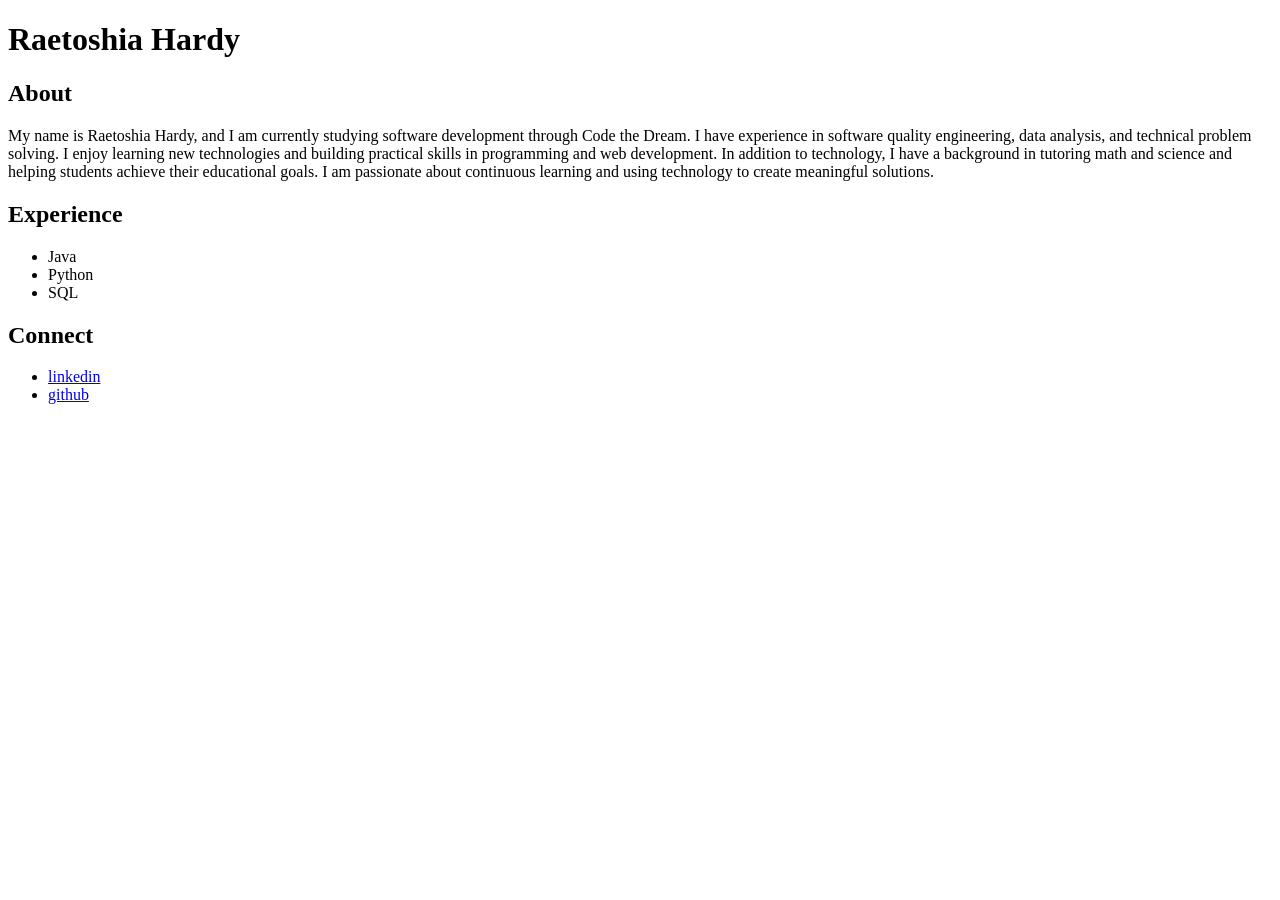
==== index.html @ 8a2d399c "Updated portfolio HTML structure and links" ====
<!DOCTYPE html>
<html>
<head>

<title>Raetoshia Hardy's Portfolio</title>
<meta name="author" content="Raetoshia Hardy">
<meta name="description" content="Lesson 5 portfolio boilerplate">
<meta charset="UTD-8">
</head>
<body>

<h1>Raetoshia Hardy</h1>
<section id="about">
    <h2>About</h2>
    <p>My name is Raetoshia Hardy, and I am currently studying software development through Code the Dream.
       I have experience in software quality engineering, data analysis, and technical problem solving. I 
       enjoy learning new technologies and building practical skills in programming and web development. 
       In addition to technology, I have a background in tutoring math and science and helping students achieve their educational goals. 
       I am passionate about continuous learning and using technology to create meaningful solutions.
    </p>
</section>

<section id="experience">
    <h2>Experience</h2>
    <ul>
        <li>Java</li>
        <li>Python</li>
        <li>SQL</li>
    </ul>
    
</section>

<section id="connect">

    <h2>Connect</h2>
    <ul>
        <li><a href="https://www.linkedin.com/in/raetoshia-hardy-07698698">linkedin</a></li>
        <li><a href="https://github.com/rhard32">github</a></li>
    </ul>

</section>

</body>





</html>
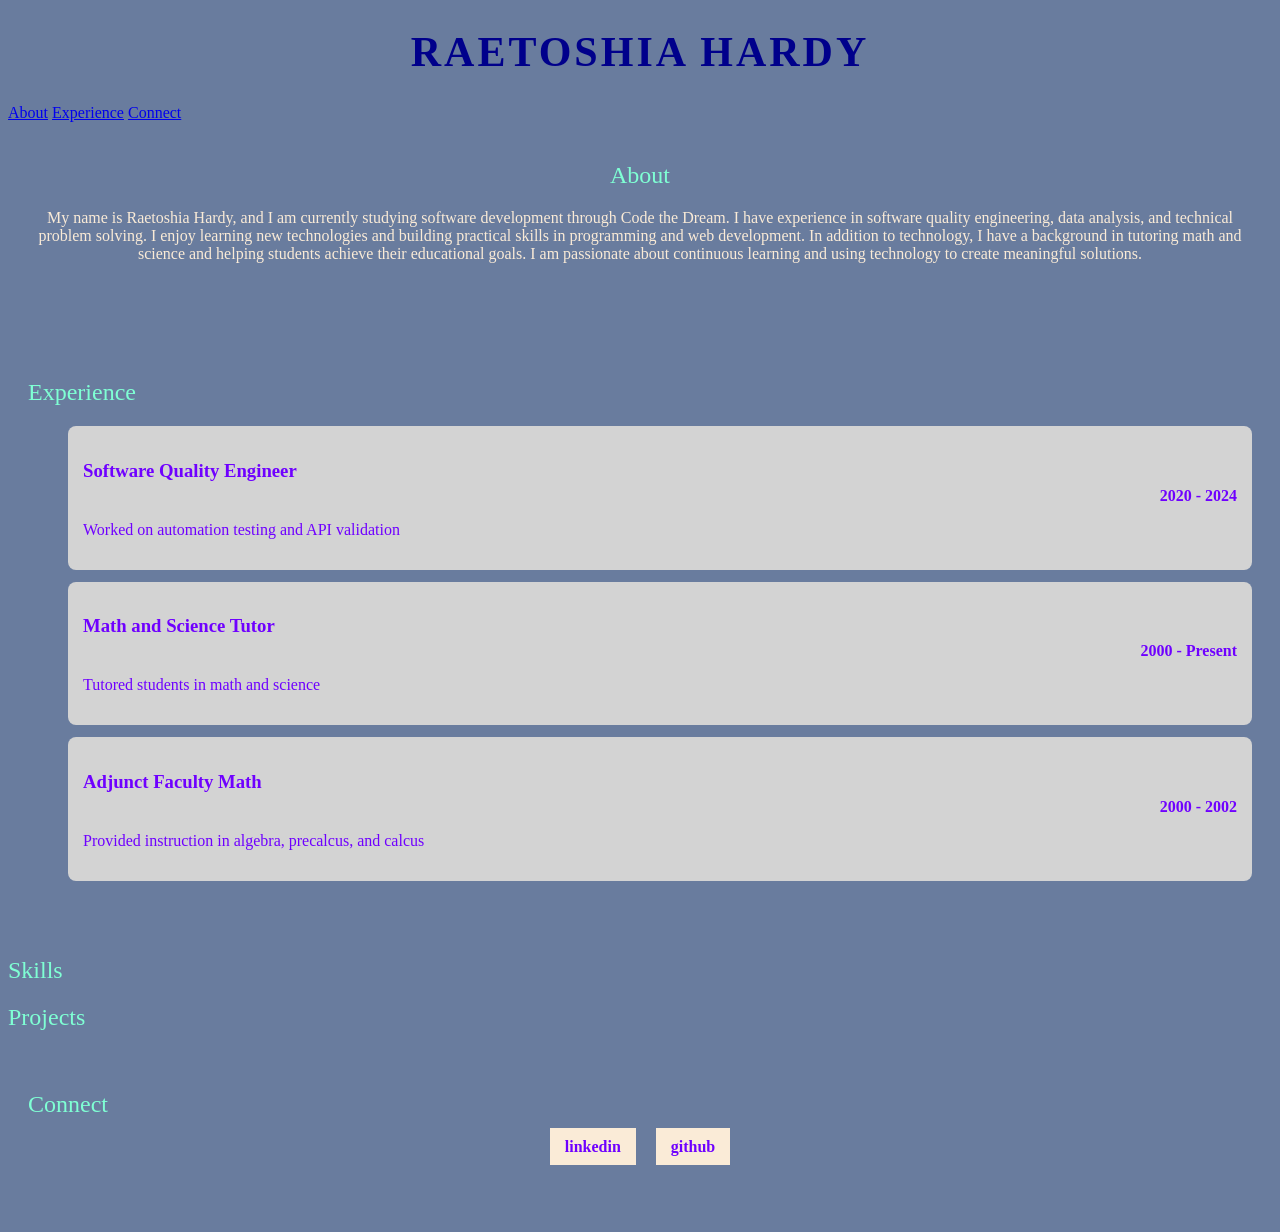
==== commit dc357712: "styling added" ====
--- a/index.html
+++ b/index.html
@@ -5,12 +5,27 @@
 <title>Raetoshia Hardy's Portfolio</title>
 <meta name="author" content="Raetoshia Hardy">
 <meta name="description" content="Lesson 5 portfolio boilerplate">
-<meta charset="UTD-8">
+<meta charset="UTF-8">
+<link href="css/index.css" rel="stylesheet">
 </head>
 <body>
+    <header>
+        <h1>Raetoshia Hardy</h1>
 
-<h1>Raetoshia Hardy</h1>
-<section id="about">
+        <nav>
+            <a href="#About">About</a>
+            <a href="#Experience">Experience</a>
+            <a href="#Connect">Connect</a>
+
+
+        </nav>
+
+
+
+    </header>
+
+
+<section id="About">
     <h2>About</h2>
     <p>My name is Raetoshia Hardy, and I am currently studying software development through Code the Dream.
        I have experience in software quality engineering, data analysis, and technical problem solving. I 
@@ -20,17 +35,42 @@
     </p>
 </section>
 
-<section id="experience">
+<section id="Experience">
     <h2>Experience</h2>
     <ul>
-        <li>Java</li>
-        <li>Python</li>
-        <li>SQL</li>
+        <li>
+            <h3>Software Quality Engineer</h3>
+            <span>2020 - 2024</span>
+            <p>Worked on automation testing and API validation</p>
+        </li>
+        <li>
+            <h3>Math and Science Tutor</h3>
+            <span>2000 - Present</span>
+            <p>Tutored students in math and science</p>
+        </li>
+        <li>
+            <h3>Adjunct Faculty Math</h3>
+            <span>2000 - 2002</span>
+            <p>Provided instruction in algebra, precalcus, and calcus</p>
+        </li>
     </ul>
     
 </section>
 
-<section id="connect">
+<section id="Skills">
+    <h2>Skills</h2>
+
+</section>
+
+<section id="Projects">
+
+    <h2>Projects</h2>
+    <ul>
+
+    </ul>
+</section>
+
+<section id="Connect">
 
     <h2>Connect</h2>
     <ul>
--- a/css/index.css
+++ b/css/index.css
@@ -0,0 +1,88 @@
+body {
+    background-color: rgb(105, 124, 158);
+    color: antiquewhite;
+    font-family: 'Times New Roman', Times, serif;
+
+
+}
+#About {
+    margin-bottom: 40px;
+    padding: 20px;
+    text-align: center;
+
+
+}
+
+#Experience {
+    margin-bottom: 40px;
+    padding: 20px;
+
+
+
+}
+
+#Connect {
+    margin-bottom: 40px;
+    padding: 20px;
+
+
+}
+
+h1 {
+    font-size: 42px;
+    font-weight: 700;
+    color: darkblue;
+    text-transform: uppercase;
+    letter-spacing: 3px;
+    text-align: center;
+}
+
+h2 {
+    font-size: 24px;
+    font-weight: 400;
+    color: aquamarine;
+
+}
+
+#Experience li {
+
+    background-color: lightgray;
+    padding: 15px;
+    margin-bottom: 12px;
+    border-radius: 8px;
+    color: rgb(111, 0, 255);
+    display: flex;
+    flex-direction: column;
+}
+
+#Experience h3 {
+    margin-bottom: 5px;
+
+}
+
+#Experience span {
+    font-weight: bold;
+    align-self: flex-end;
+
+
+}
+
+#Connect ul {
+    display: flex;
+    justify-content: center;
+    gap: 20px;
+    list-style-type: none;
+    padding: 0;
+
+
+}
+
+#Connect a {
+    color: rgb(111, 0, 255);
+    background-color: antiquewhite;
+    text-decoration: none;
+    font-weight: bold;
+    padding: 10px 15px;
+
+
+}
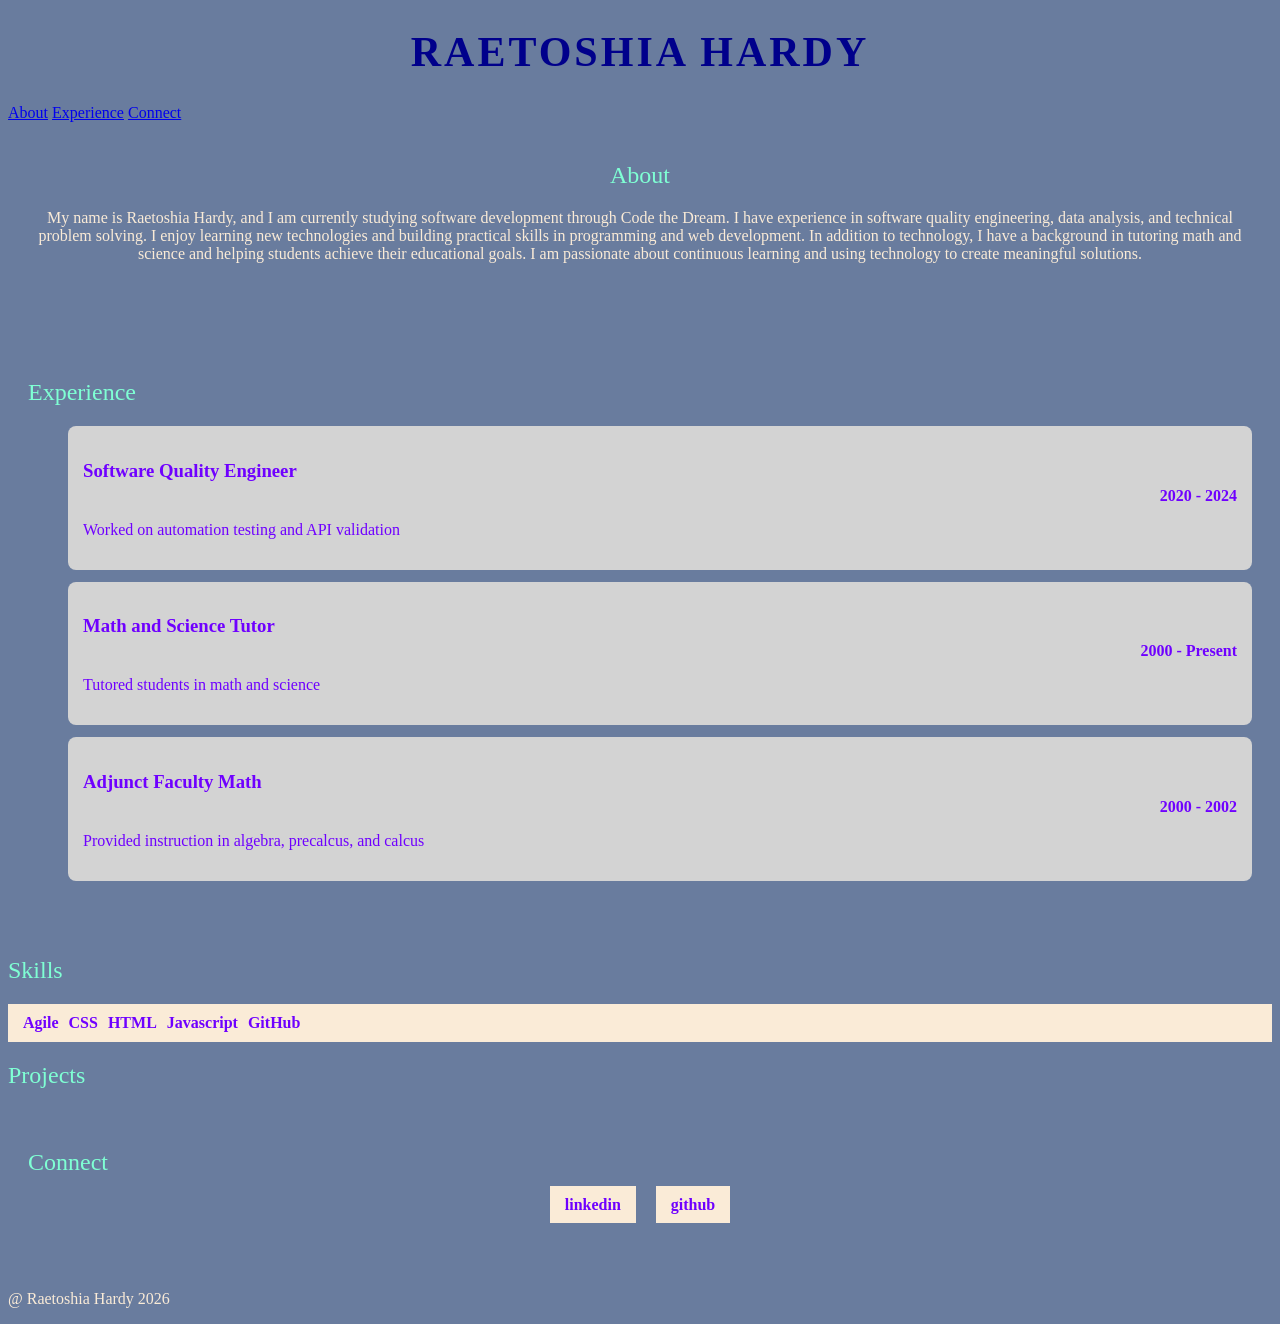
==== commit ff294cb4: "js added, created footer and skills" ====
--- a/index.html
+++ b/index.html
@@ -57,8 +57,10 @@
     
 </section>
 
-<section id="Skills">
+<section id="skills">
     <h2>Skills</h2>
+
+    <ul></ul>
 
 </section>
 
@@ -80,6 +82,10 @@
 
 </section>
 
+
+<footer></footer>
+<script src="js/index.js"></script>
+
 </body>
 
 
--- a/css/index.css
+++ b/css/index.css
@@ -85,4 +85,23 @@
     padding: 10px 15px;
 
 
+}
+
+#skills ul {
+
+     display: flex;
+    flex-wrap: wrap;
+    gap: 10px;
+    list-style-type: none;
+    padding: 0;
+}
+
+#skills ul{
+
+    background-color: antiquewhite;
+    color: rgb(111, 0, 255);
+    font-weight: bold;
+    padding: 10px 15px;
+
+
 }
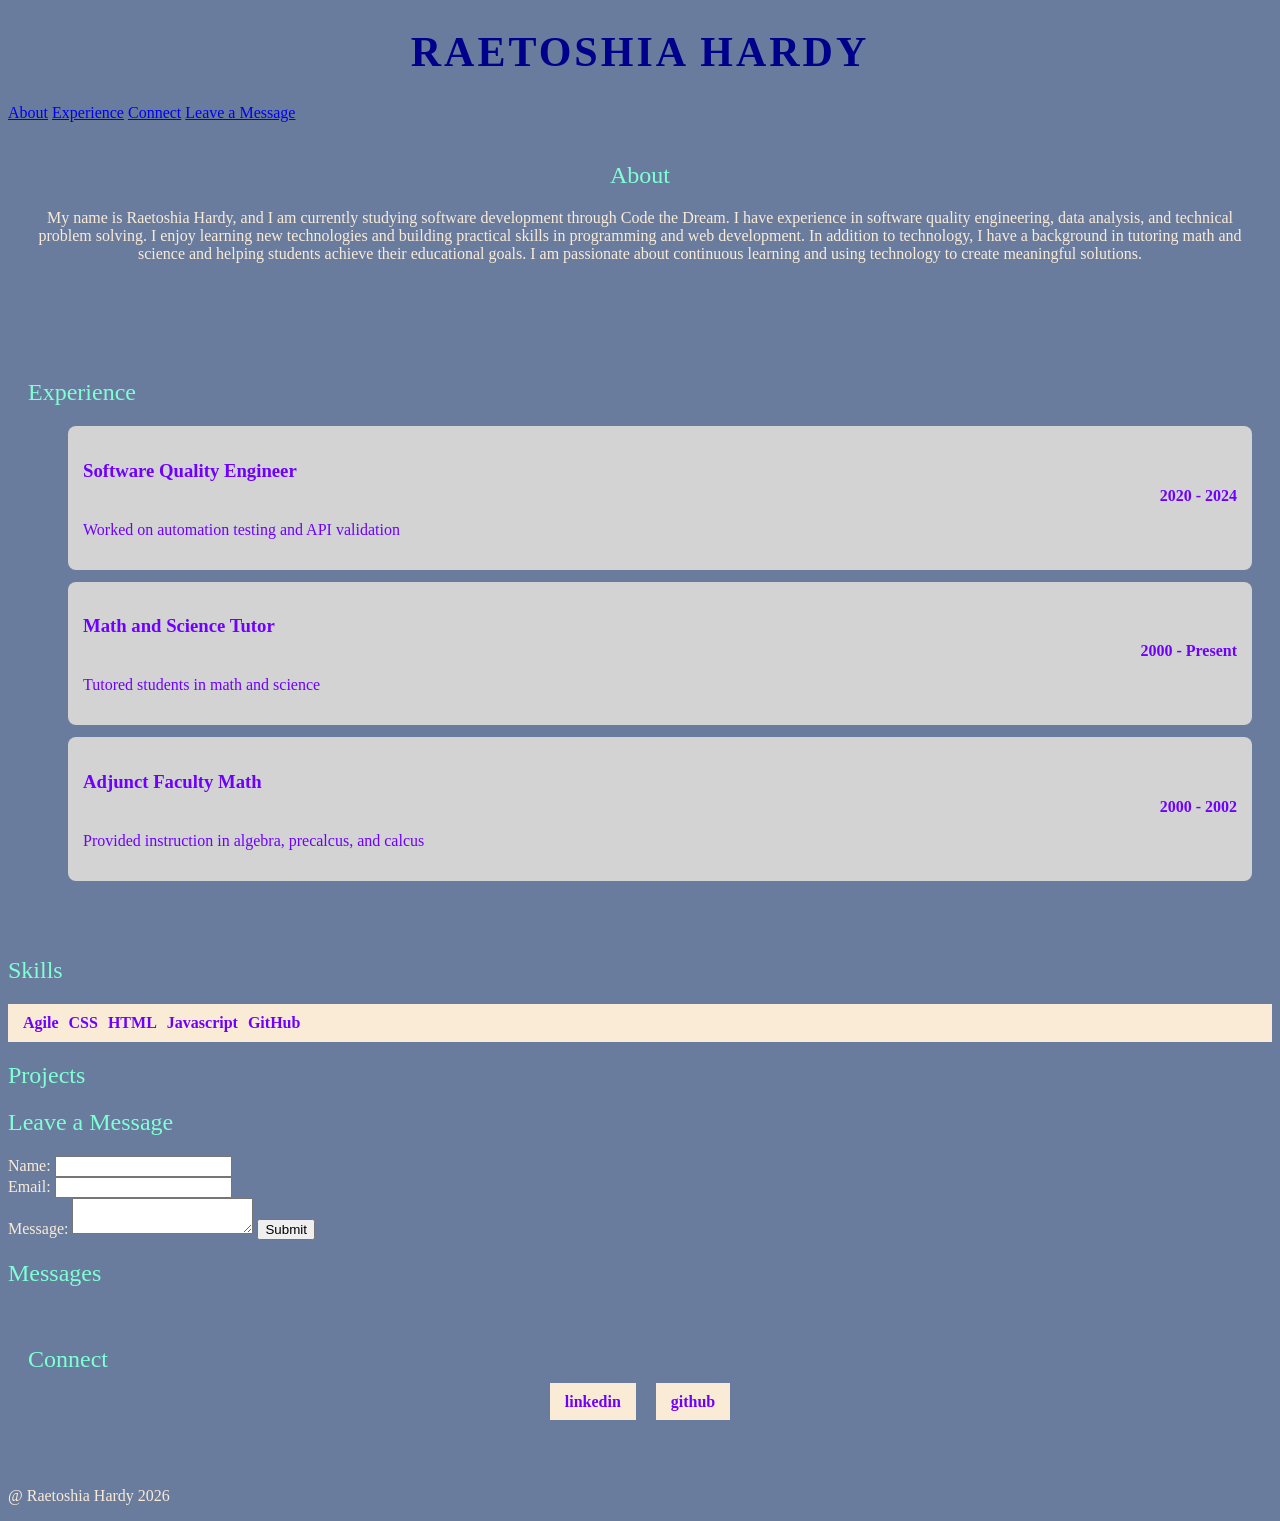
==== commit 9cad065f: "form and functionality added" ====
--- a/index.html
+++ b/index.html
@@ -16,6 +16,7 @@
             <a href="#About">About</a>
             <a href="#Experience">Experience</a>
             <a href="#Connect">Connect</a>
+            <a href="#leave-message">Leave a Message</a>
 
 
         </nav>
@@ -71,6 +72,34 @@
 
     </ul>
 </section>
+<section>
+    <h2>Leave a Message</h2>
+    <form name="leave_message">
+        
+        <label>Name:</label>
+        <input type="text" name="usersName" required>
+        <br>
+
+        <label>Email:</label>
+        <input type="email" name="usersEmail" required>
+        <br>
+
+
+        <label>Message:</label>
+        <textarea name="usersMessage" required></textarea>
+        
+        <button type="submit">Submit</button>
+
+    </form>
+</section>
+
+<section id="messages">
+
+    <h2>Messages</h2>
+    <ul></ul>
+
+</section>
+
 
 <section id="Connect">
 
--- a/css/index.css
+++ b/css/index.css
@@ -104,4 +104,47 @@
     padding: 10px 15px;
 
 
+}
+
+#leave-message form{
+    max-width: 500px;
+    margin-top: 20px
+}
+
+#leave-message label {
+    display:block;
+    margin-top: 12px;
+    margin-bottom: 4px;
+  
+}
+
+#leave-message input,
+#leave-message textarea {
+    width: 100%;
+    padding: 10px;
+    margin-bottom: 12px;
+    box-sizing: border-box;
+}
+
+#leave-message textarea{
+    min-height: 100px;
+}
+
+#leave-message button{
+    padding: 10px 16px;
+    margin-top: 8px;
+    cursor: pointer;
+}
+
+@media screen and (max-width: 600px) {
+    #leave-message input,
+    #leave-message textarea,
+    #leave-message button {
+        font-size: 16px;
+        padding: 14px;
+    }
+    #leave-message button {
+        width: 100%;
+    }
+    
 }
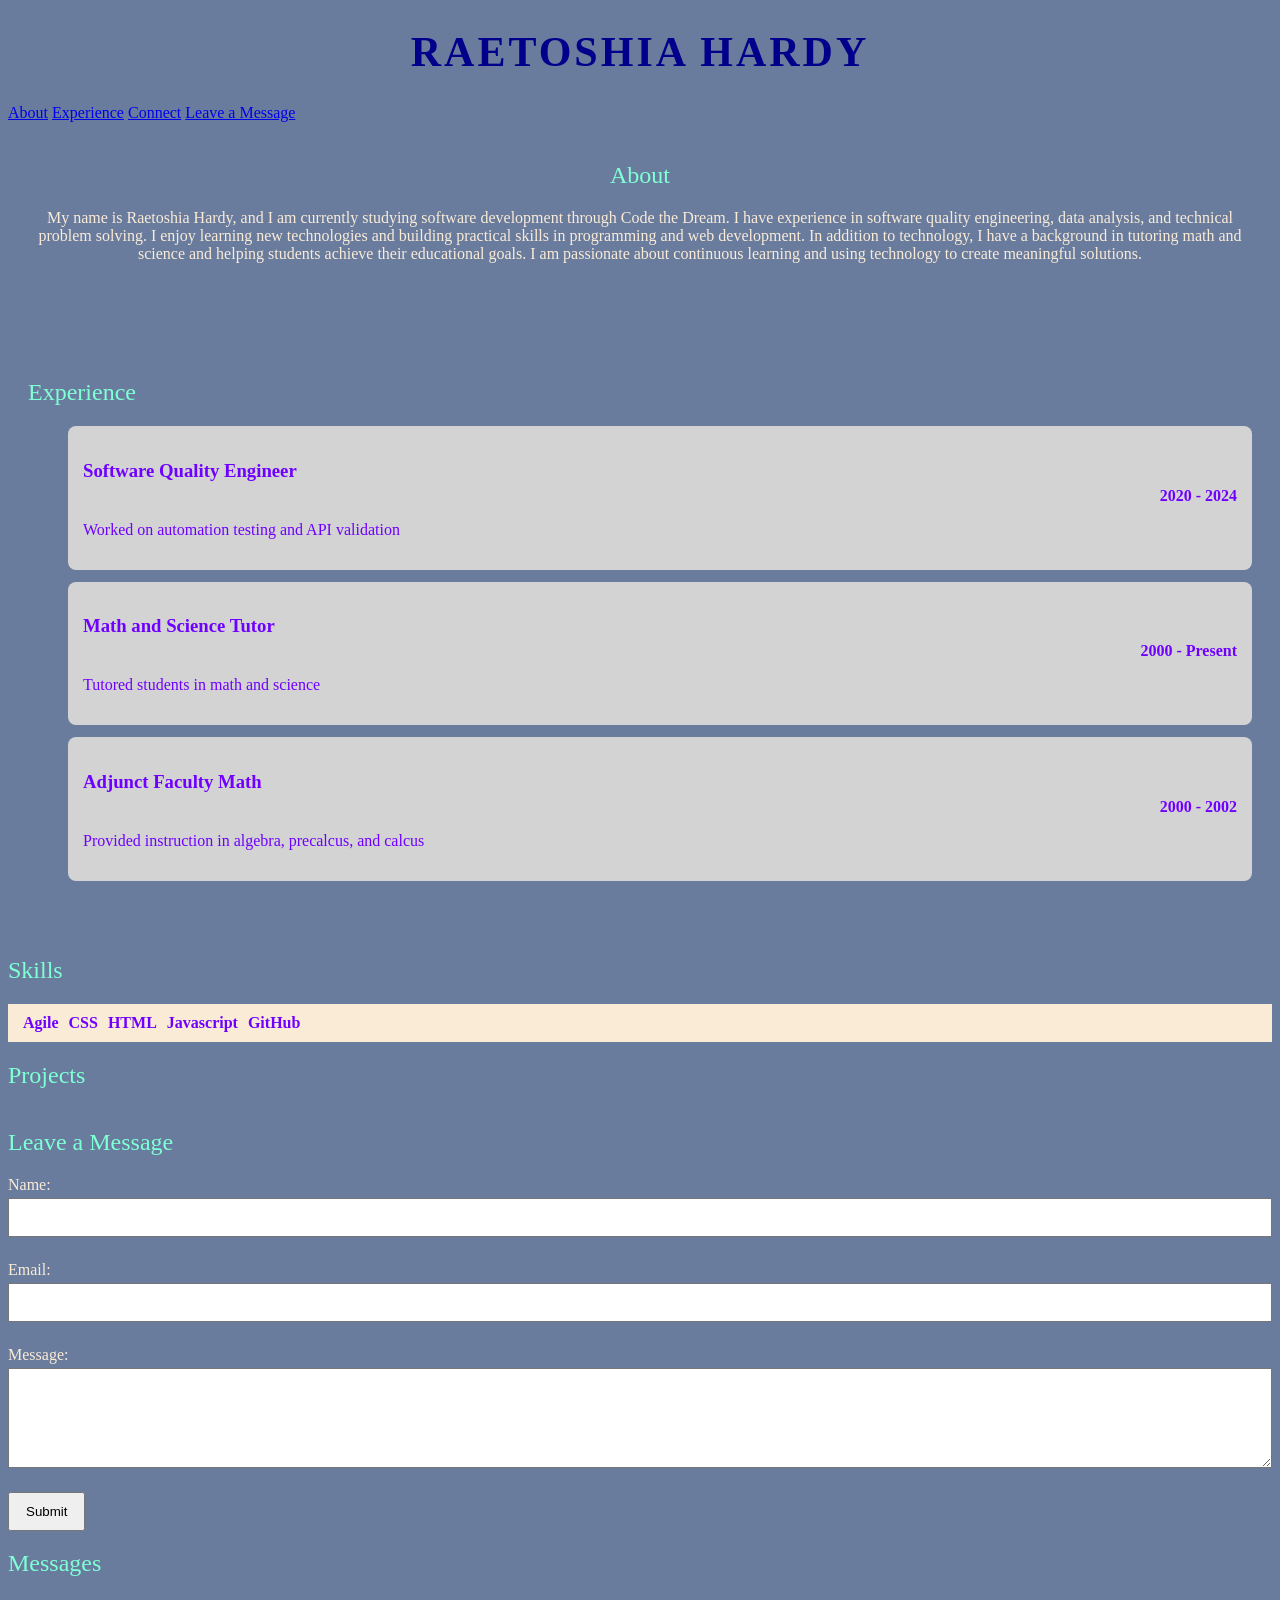
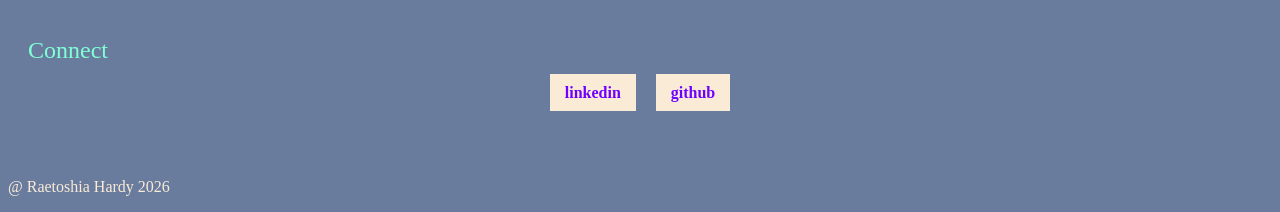
==== commit 49aed56d: "fixing small html issue after forgetting to merge" ====
--- a/index.html
+++ b/index.html
@@ -72,7 +72,7 @@
 
     </ul>
 </section>
-<section>
+<section id="leave-message">
     <h2>Leave a Message</h2>
     <form name="leave_message">
         
--- a/css/index.css
+++ b/css/index.css
@@ -106,10 +106,22 @@
 
 }
 
+#Projects ul{
+    list-style-type: none;
+    padding: 0;
+    display: flex;
+    flex-wrap: wrap;
+    gap: 10px;
+}
+
+#Projects li {
+    border: 1px solid black;
+    padding: 10px;
+    border-radius: 5px;
 #leave-message form{
     max-width: 500px;
     margin-top: 20px
-}
+}}
 
 #leave-message label {
     display:block;
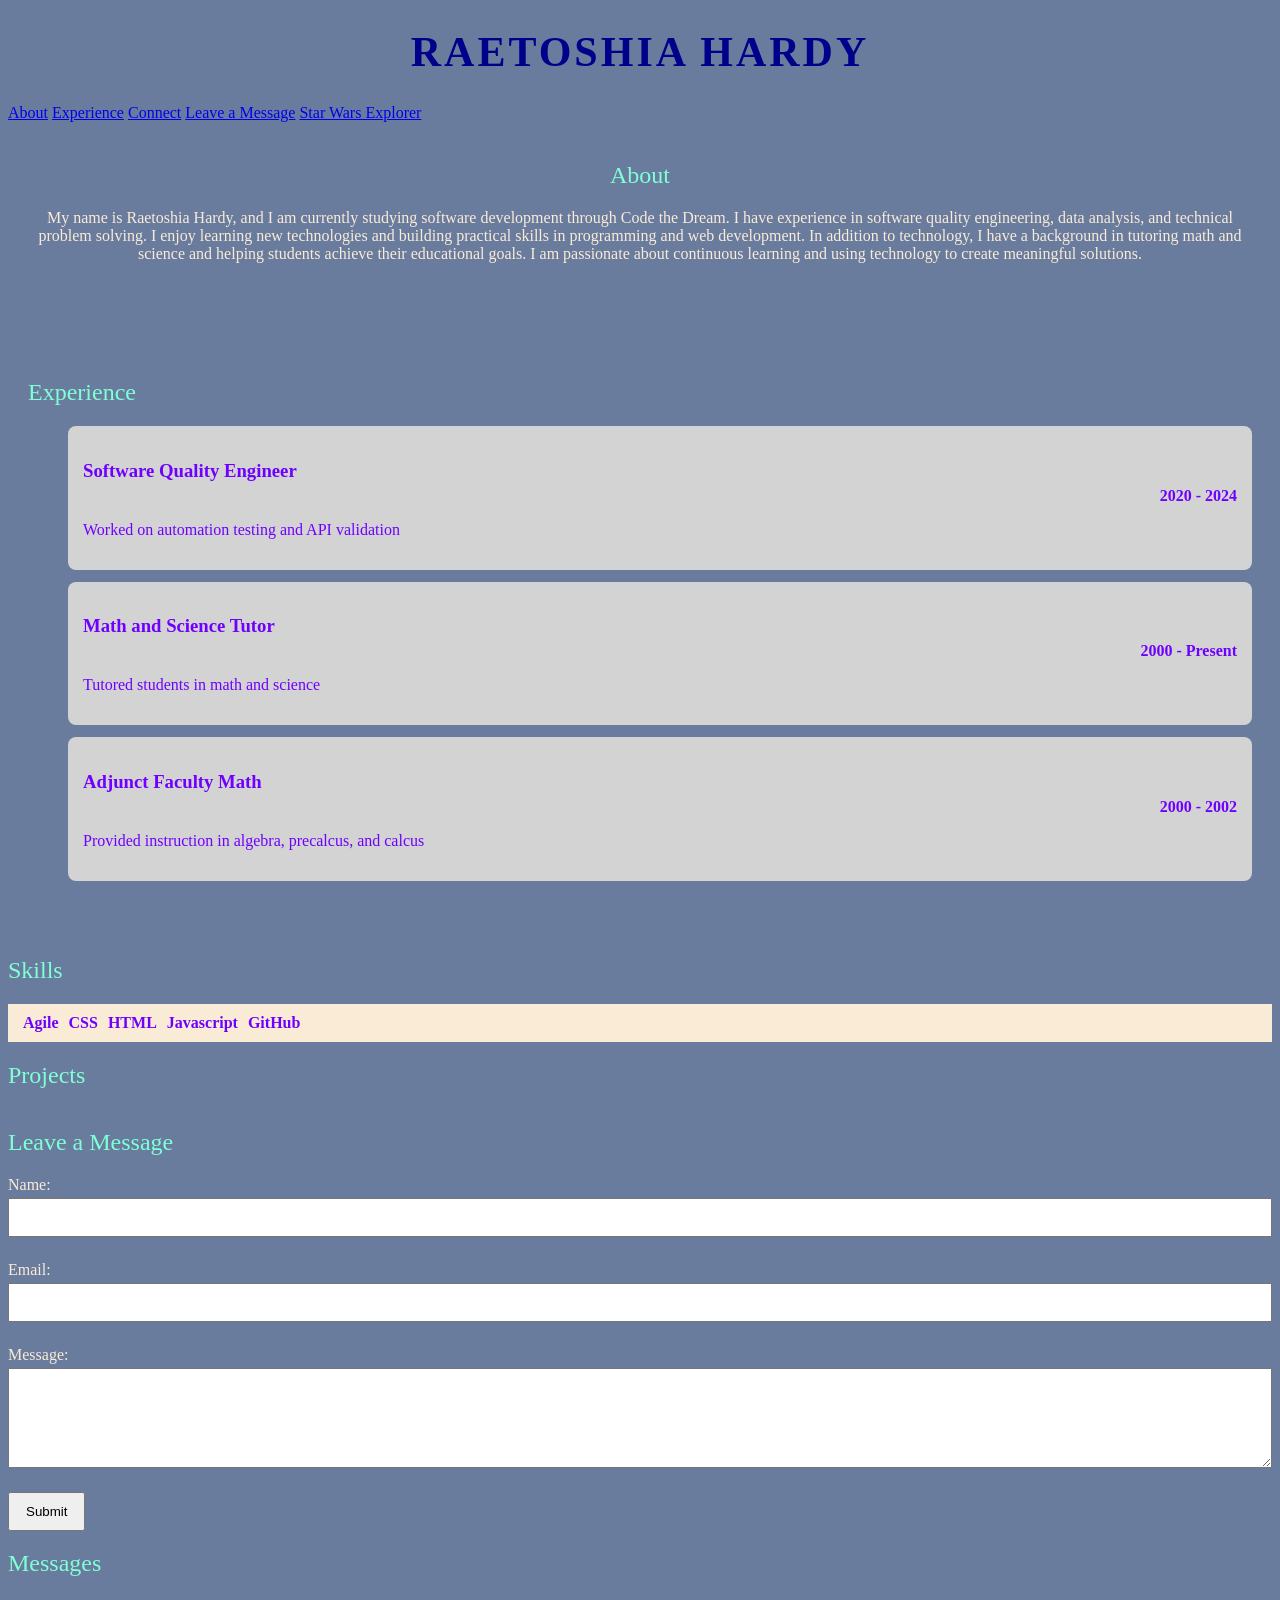
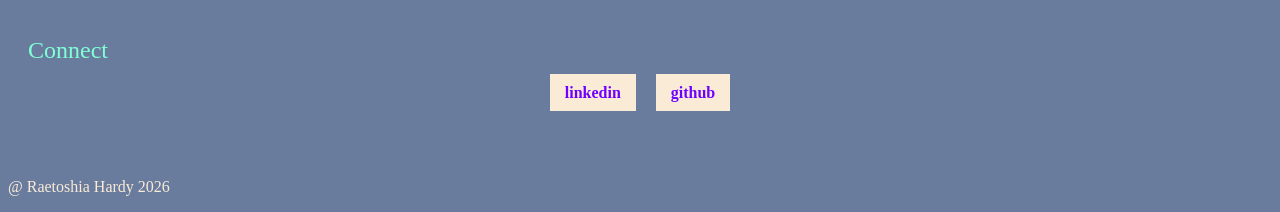
==== commit 0794c4bc: "Adding Star Wars API page" ====
--- a/index.html
+++ b/index.html
@@ -17,6 +17,7 @@
             <a href="#Experience">Experience</a>
             <a href="#Connect">Connect</a>
             <a href="#leave-message">Leave a Message</a>
+            <a href="openapi.html">Star Wars Explorer</a>
 
 
         </nav>
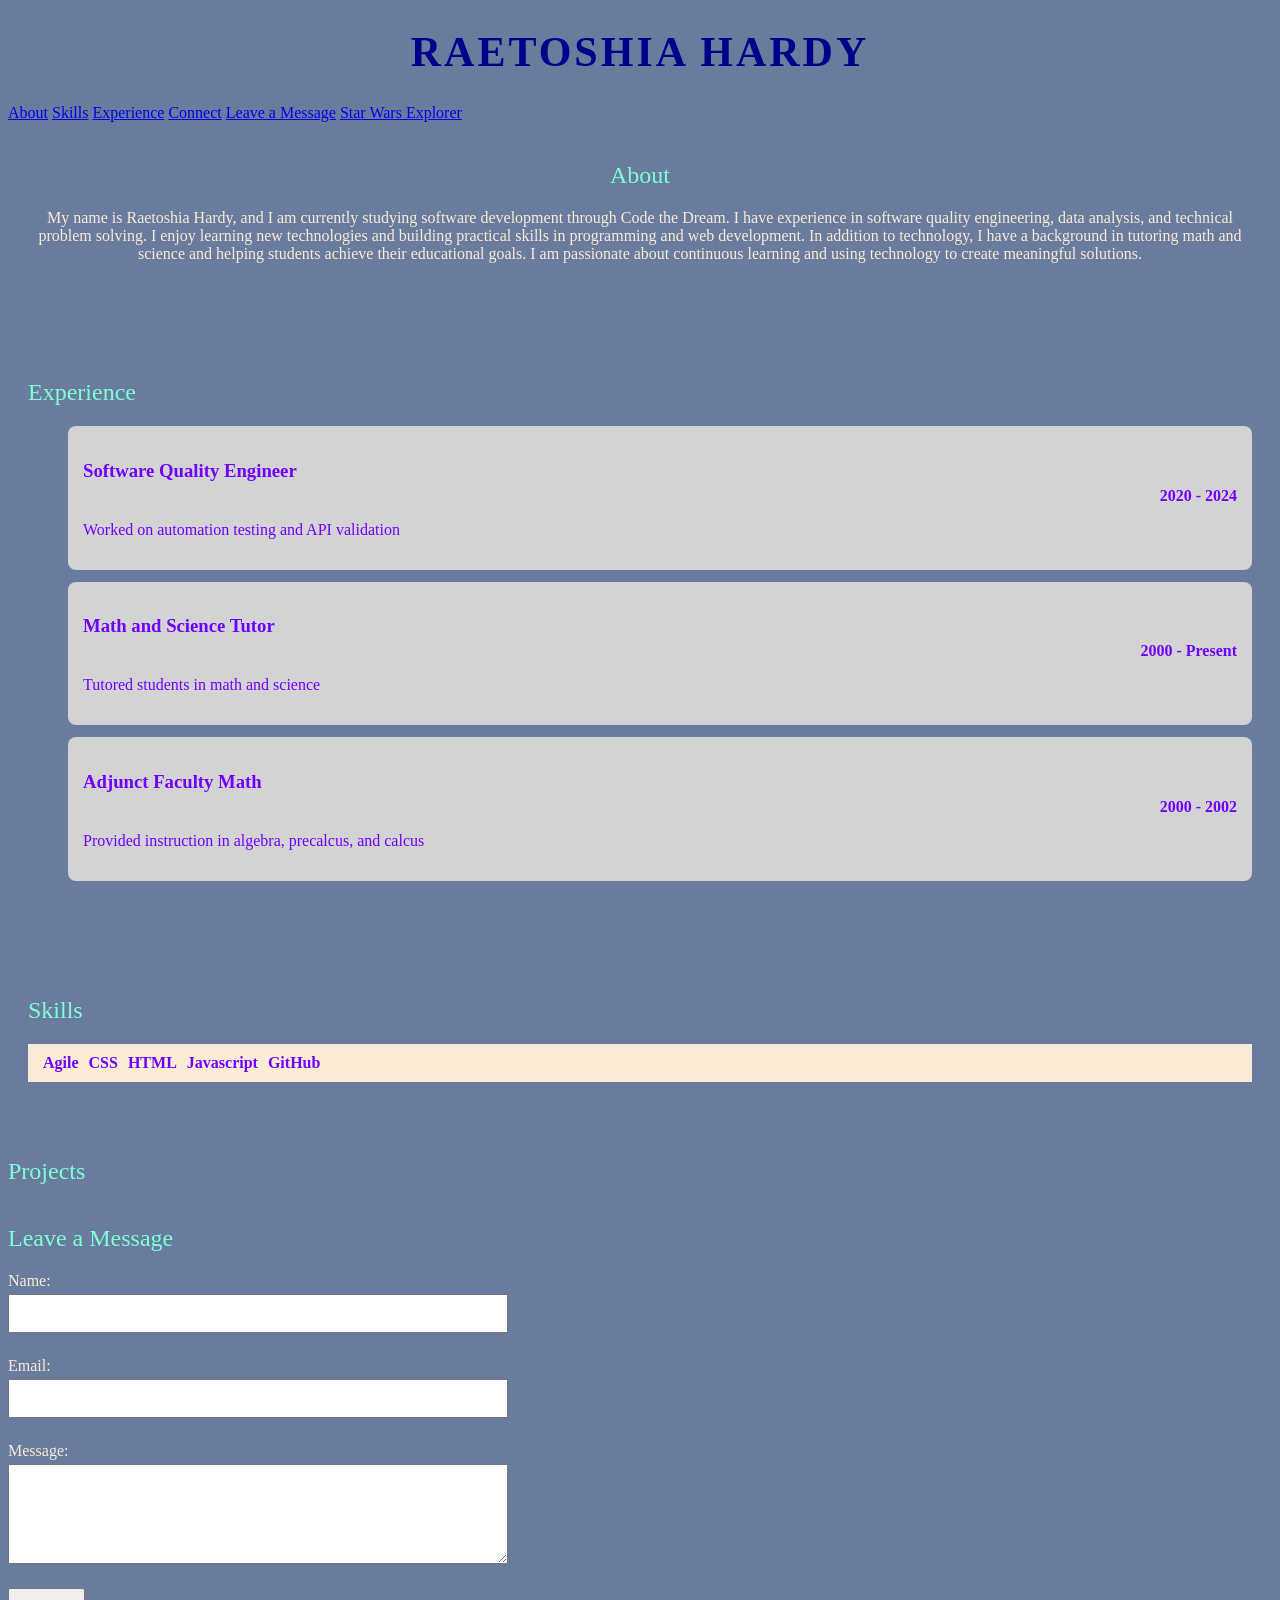
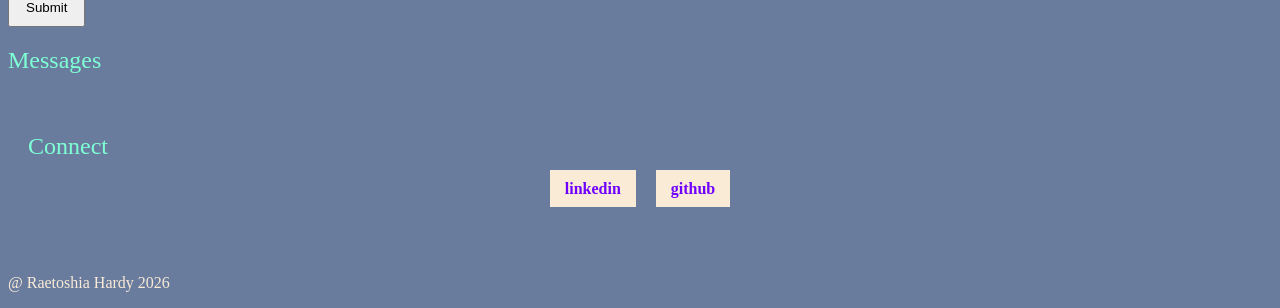
==== commit 8e7f9c42: "Adding comments and updating portfolio styling" ====
--- a/index.html
+++ b/index.html
@@ -14,6 +14,7 @@
 
         <nav>
             <a href="#About">About</a>
+            <a href="#skills">Skills</a>
             <a href="#Experience">Experience</a>
             <a href="#Connect">Connect</a>
             <a href="#leave-message">Leave a Message</a>
--- a/css/index.css
+++ b/css/index.css
@@ -1,3 +1,4 @@
+/* Set the overall page colors and font */
 body {
     background-color: rgb(105, 124, 158);
     color: antiquewhite;
@@ -17,8 +18,11 @@
     margin-bottom: 40px;
     padding: 20px;
 
+}
 
-
+#skills {
+    margin-bottom: 40px;
+    padding: 20px;
 }
 
 #Connect {
@@ -66,6 +70,8 @@
 
 
 }
+
+
 
 #Connect ul {
     display: flex;
@@ -117,12 +123,15 @@
 #Projects li {
     border: 1px solid black;
     padding: 10px;
-    border-radius: 5px;
+    border-radius: 5px;}
+
+    /* Control the width of the message form */
 #leave-message form{
     max-width: 500px;
     margin-top: 20px
-}}
+}
 
+/* Style form labels */
 #leave-message label {
     display:block;
     margin-top: 12px;
@@ -130,6 +139,7 @@
   
 }
 
+/* Style form inputs and text area */
 #leave-message input,
 #leave-message textarea {
     width: 100%;
@@ -138,15 +148,18 @@
     box-sizing: border-box;
 }
 
+/* Set minimum height for the message box */
 #leave-message textarea{
     min-height: 100px;
 }
 
+/* Style the submit button */
 #leave-message button{
     padding: 10px 16px;
     margin-top: 8px;
     cursor: pointer;
 }
+/* Adjust form layout for smaller screens */
 
 @media screen and (max-width: 600px) {
     #leave-message input,
